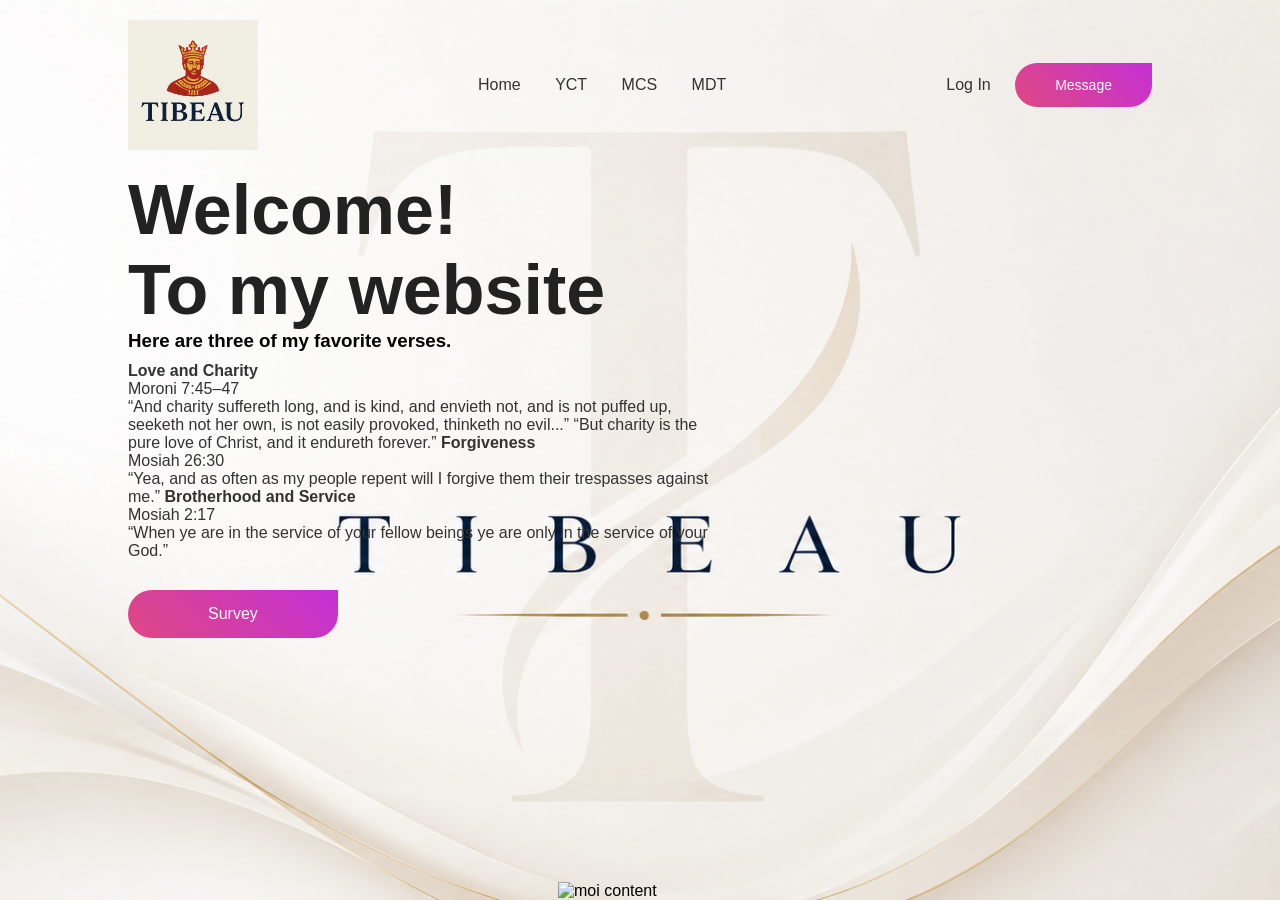
==== index.html @ 1c5234b1 "ok" ====
<!DOCTYPE html>
<html lang="en">
  <head>
    <meta charset="UTF-8">
    <meta name="viewport" content="width=device-width, initial-scale=1.0">
    <title>Home</title>
    <link rel="stylesheet" href="styles.css">
  </head>
  <body>
    <div class="hero">
      <nav>
        <img src="Photos/log0.png"  alt="l'entete de la page" class="logo">
        <ul> 
          <li><a href="index.html">Home</a></li>
          <li><a href="yaya.html">YCT</a></li>
          <li><a href="mcs.html">MCS</a></li>
          <li><a href="marc.html">MDT</a></li>
        </ul>
    <div>
    <a href="#" class="login-btn">Log In</a> 
    <a href="marc.html" class="msg">Message</a>
   </div>
      </nav>
      <div class="content">
        <h1 class="anim">Welcome!<br>To my website</h1>
        <h3>Here are three of my favorite verses.</h3>
        <p class="anim"><b>Love and Charity</b><br>
          Moroni 7:45–47<br>
          “And charity suffereth long, and is kind, and envieth not, and is not puffed up, seeketh not her own, is not easily provoked, thinketh no evil...”
          “But charity is the pure love of Christ, and it endureth forever.”
         <b>Forgiveness</b><br>
          Mosiah 26:30<br>
          “Yea, and as often as my people repent will I forgive them their trespasses against me.”
         <b>Brotherhood and Service</b><br>
          Mosiah 2:17<br>
          “When ye are in the service of your fellow beings ye are only in the service of your God.”</p>
          <a href="#" class="msg anim">Survey</a>
          </div>
          <div>
            <img src="photos/mo.jpeg"  alt="moi content" class="moi anim">
          </div>
          
    </div>
  </body>
 </html>
---- styles.css ----
*{
  margin: 0;
  padding: 0;
  box-sizing: border-box;
  font-family: Verdana, Geneva, Tahoma, sans-serif;
}
.hero{
  width: 100%;
  min-height: 100vh;
  background-image: url(Photos/logo1.png);
  background-position: center;
  background-size: cover;
  padding: 10px 10%;
  overflow: hidden;
  position: relative;
}
.plein{
  background-image: url(photos/Hi\,\ I\'m\ Marc\ Tibeau.jpg);
}

nav{
  padding: 10px 0;
  display: flex;
  align-items: center;
  justify-content: space-between;
}
.logo{
  width: 130px;
}

nav ul li{
  display: inline-block;
  list-style: none;
  margin: 10px 15px;
}
nav ul li a{
  text-decoration: none;
  color: #333;
  font-weight: 400;
}
.login-btn{
  text-decoration: none;
  color: #333;
  margin-right: 20px;
  font-weight: 400px;
}
.msg{
  display: inline-block;
  text-decoration: none;
  padding: 14px 40px;
  color: #fff;
  background-image: linear-gradient(45deg, #df4881, #c430d7);
  font-size: 14px;
  border-radius: 25px;
  border-top-right-radius: 0;
  transition: 0.5s;
}
.content{
  margin-top: 10px;
  max-width: 600px;

}
.content h1{
  font-size: 70px;
  color: #222;
}
.content p{
  margin: 10px 0 30px;
  color: #333;
  animation-delay: 0.5s;
}
.content .msg{
  padding: 15px 80px;
  font-size: 16px;
  animation-delay: 1s;
}
.msg:hover{
border-top-right-radius: 30px;
}
.moi{
  width: 530px;
  position: absolute;
  bottom: 0;
  right: 15%;
}
.moi.anim{
  animation-delay: 1.5s;
}
.anim{
  opacity: 0;
  transform: translateY(30px);
  animation: moveup 0.5s linear forwards;
}
@keyframes moveup{
  100%{
    opacity: 1;
    transform: translateY(0px);
  }
}
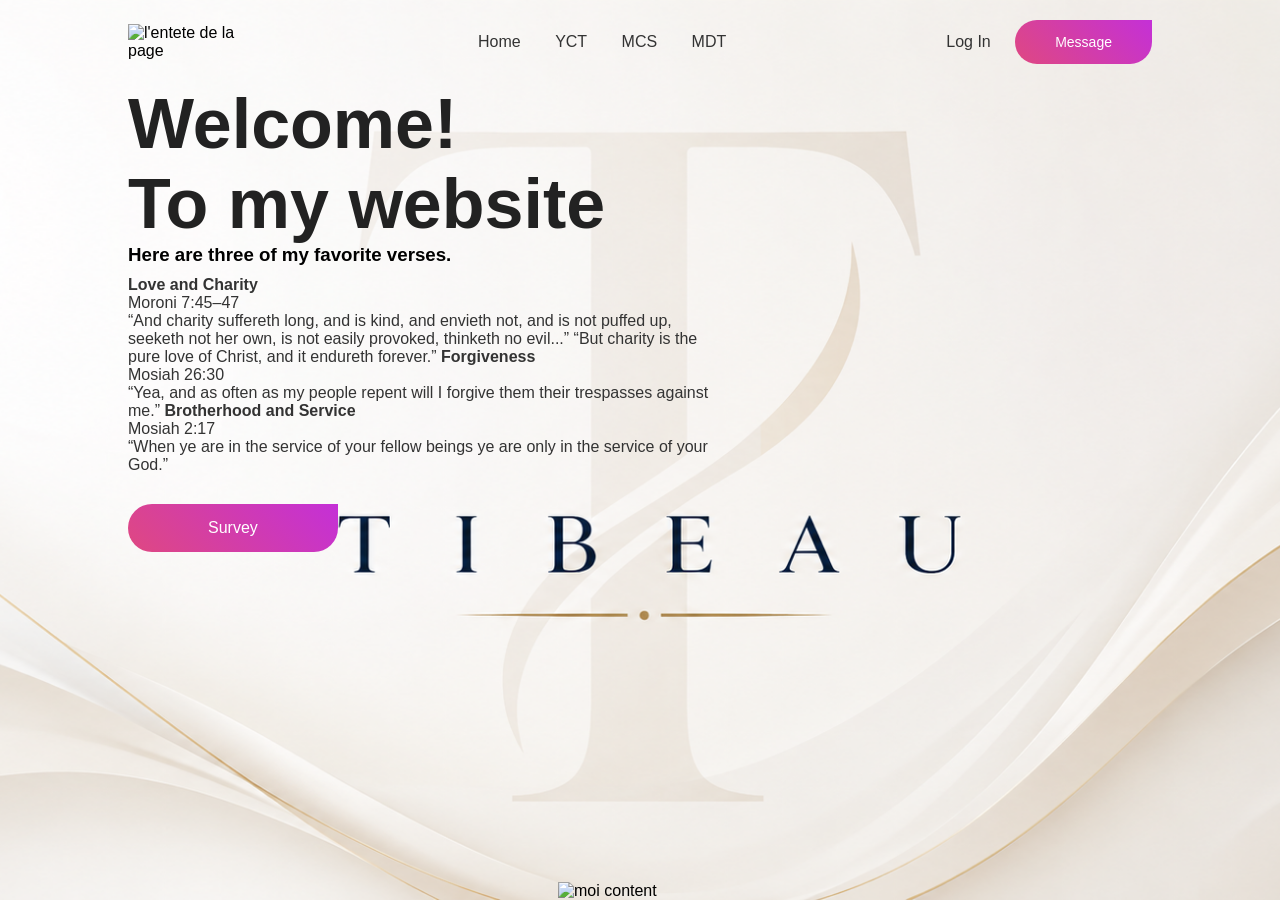
==== commit 4b7756bf: "ok" ====
--- a/index.html
+++ b/index.html
@@ -9,7 +9,7 @@
   <body>
     <div class="hero">
       <nav>
-        <img src="Photos/log0.png"  alt="l'entete de la page" class="logo">
+        <img src="photos/log0.png"  alt="l'entete de la page" class="logo">
         <ul> 
           <li><a href="index.html">Home</a></li>
           <li><a href="yaya.html">YCT</a></li>
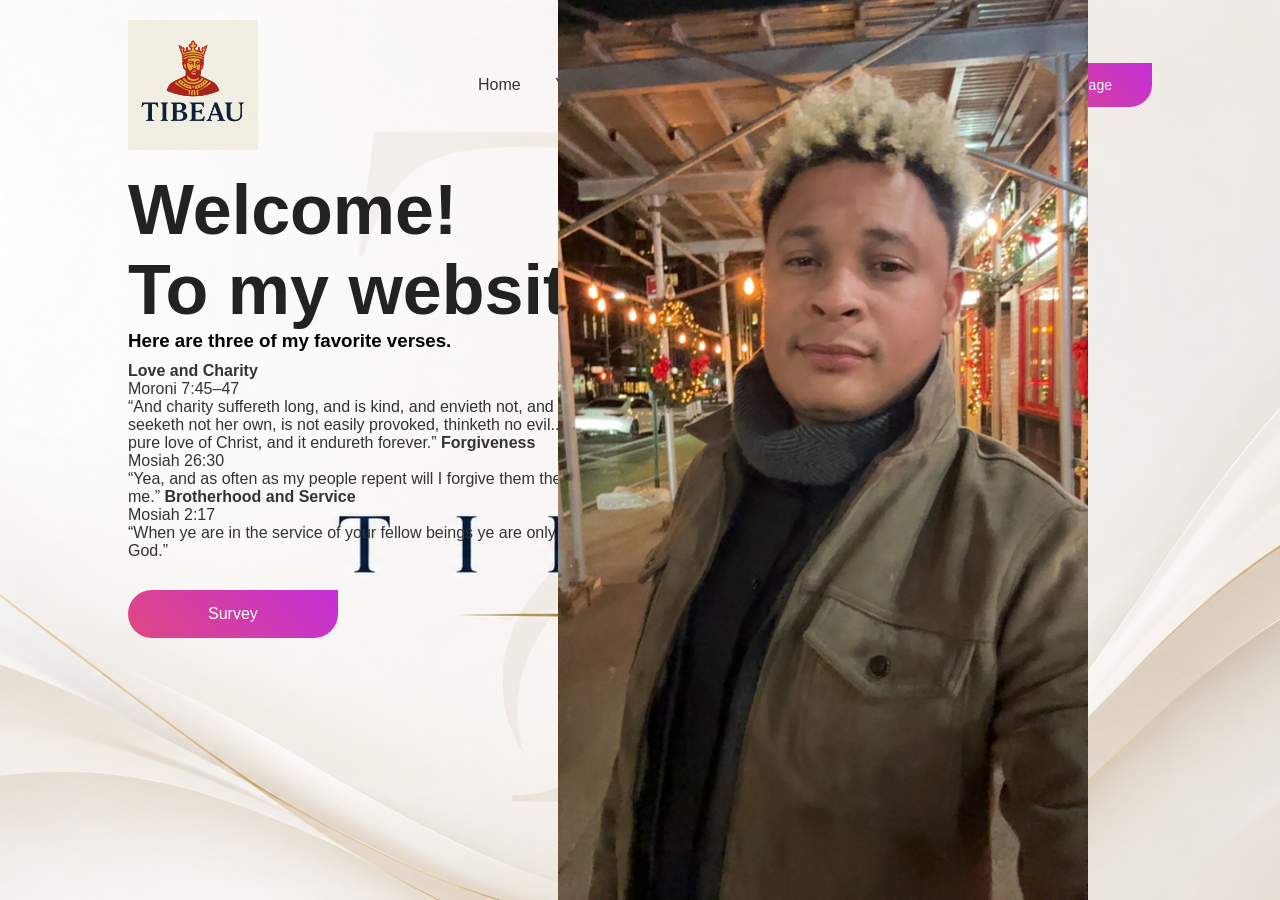
==== commit ca5a3e54: "okat" ====
--- a/index.html
+++ b/index.html
@@ -9,7 +9,7 @@
   <body>
     <div class="hero">
       <nav>
-        <img src="photos/log0.png"  alt="l'entete de la page" class="logo">
+        <img src="Photos/log0.png"  alt="l'entete de la page" class="logo">
         <ul> 
           <li><a href="index.html">Home</a></li>
           <li><a href="yaya.html">YCT</a></li>
@@ -37,7 +37,7 @@
           <a href="#" class="msg anim">Survey</a>
           </div>
           <div>
-            <img src="photos/mo.jpeg"  alt="moi content" class="moi anim">
+            <img src="Photos/mo.jpeg"  alt="moi content" class="moi anim">
           </div>
           
     </div>
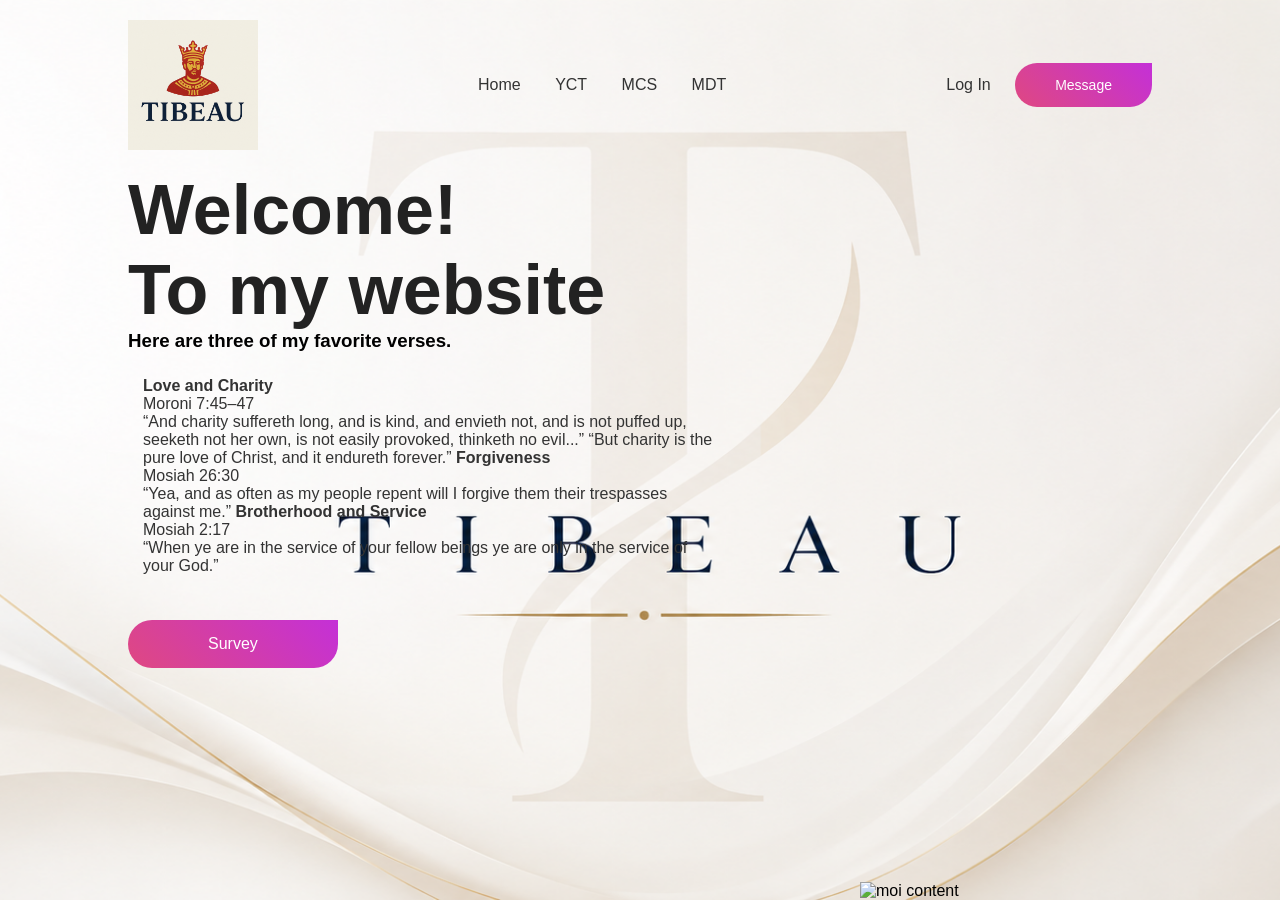
==== commit d0d67ab1: "si" ====
--- a/index.html
+++ b/index.html
@@ -35,9 +35,9 @@
           Mosiah 2:17<br>
           “When ye are in the service of your fellow beings ye are only in the service of your God.”</p>
           <a href="#" class="msg anim">Survey</a>
-          </div>
+          </div class="mo">
           <div>
-            <img src="Photos/mo.jpeg"  alt="moi content" class="moi anim">
+            <img src="photos/fetdec.jpeg"  alt="moi content" class="moi anim">
           </div>
           
     </div>
--- a/styles.css
+++ b/styles.css
@@ -60,11 +60,16 @@
   max-width: 600px;
 
 }
+.mo{
+  width: 150px;
+  height: auto;
+}
 .content h1{
   font-size: 70px;
   color: #222;
 }
 .content p{
+  padding: 15px;
   margin: 10px 0 30px;
   color: #333;
   animation-delay: 0.5s;
@@ -78,14 +83,15 @@
 border-top-right-radius: 30px;
 }
 .moi{
-  width: 530px;
+  width: 100px;
   position: absolute;
   bottom: 0;
-  right: 15%;
+  right: 25%;
 }
 .moi.anim{
   animation-delay: 1.5s;
 }
+
 .anim{
   opacity: 0;
   transform: translateY(30px);
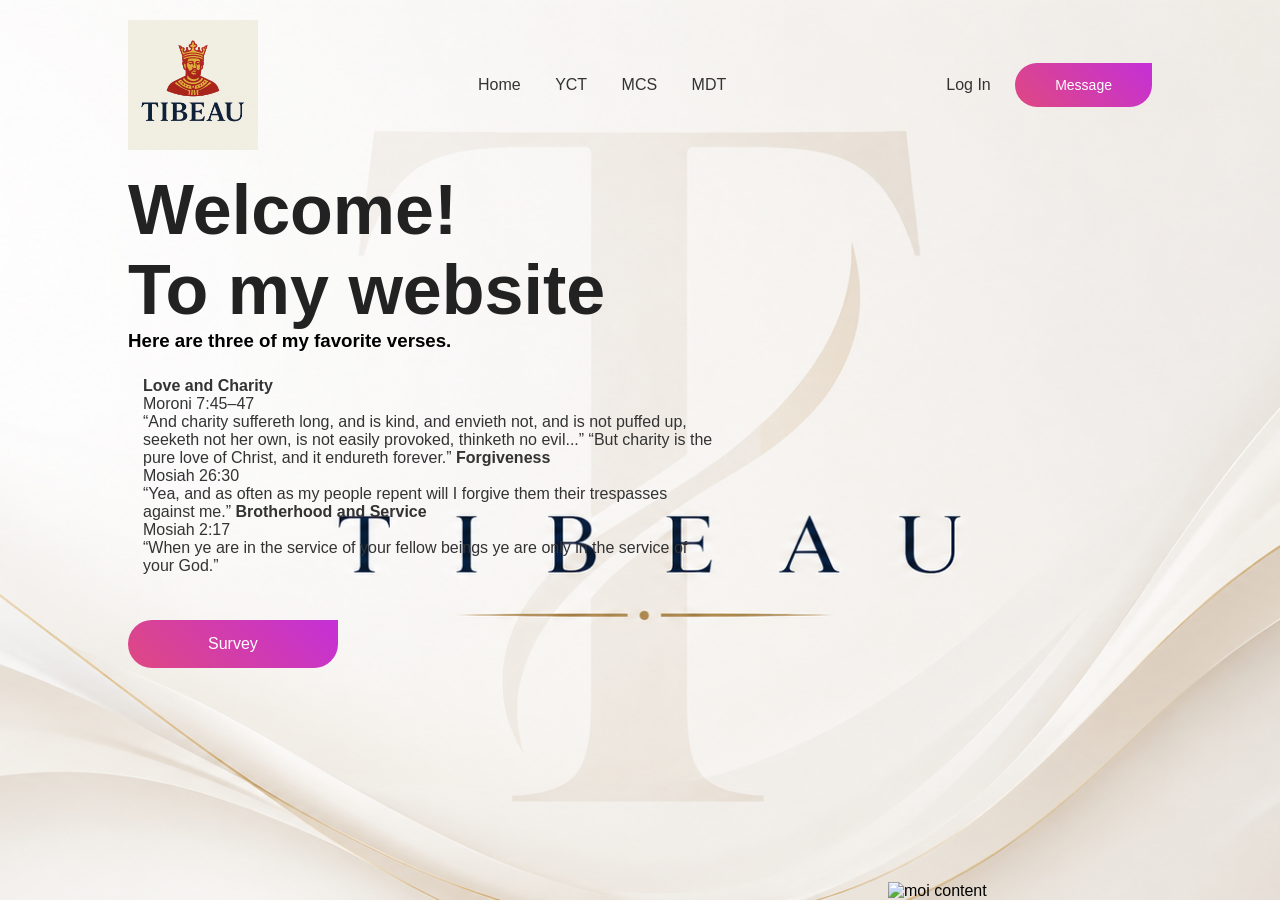
==== commit 66ee8166: "ok" ====
--- a/index.html
+++ b/index.html
@@ -37,7 +37,7 @@
           <a href="#" class="msg anim">Survey</a>
           </div class="mo">
           <div>
-            <img src="photos/fetdec.jpeg"  alt="moi content" class="moi anim">
+            <img src="Photos/fetdec.jpeg"  alt="moi content" class="moi anim">
           </div>
           
     </div>
--- a/styles.css
+++ b/styles.css
@@ -83,10 +83,10 @@
 border-top-right-radius: 30px;
 }
 .moi{
-  width: 100px;
+  width: 200px;
   position: absolute;
   bottom: 0;
-  right: 25%;
+  right: 15%;
 }
 .moi.anim{
   animation-delay: 1.5s;
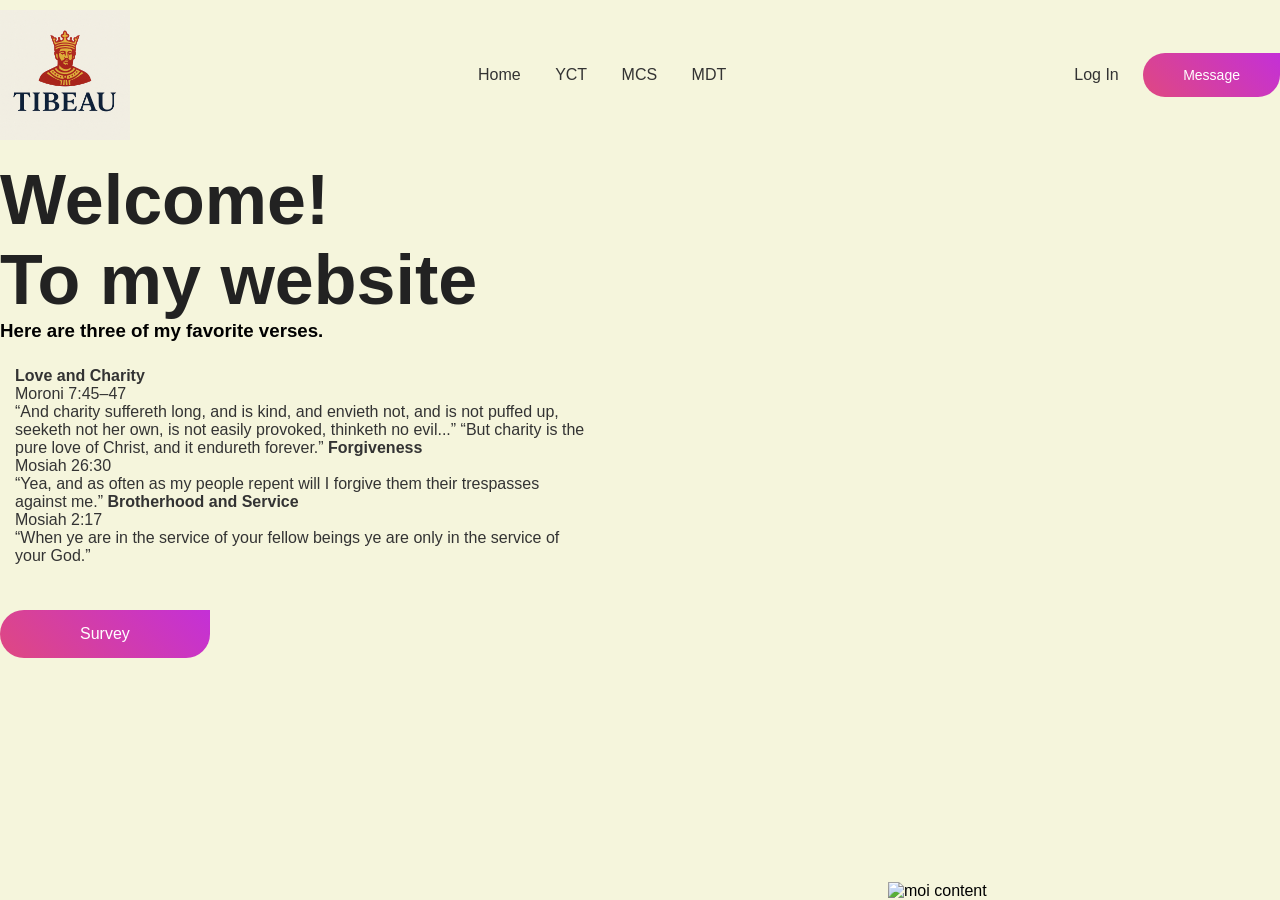
==== commit a6c33d1d: "y" ====
--- a/index.html
+++ b/index.html
@@ -7,7 +7,7 @@
     <link rel="stylesheet" href="styles.css">
   </head>
   <body>
-    <div class="hero">
+    <div>
       <nav>
         <img src="Photos/log0.png"  alt="l'entete de la page" class="logo">
         <ul> 
--- a/styles.css
+++ b/styles.css
@@ -1,21 +1,9 @@
 *{
+  background-color: beige;
   margin: 0;
   padding: 0;
   box-sizing: border-box;
   font-family: Verdana, Geneva, Tahoma, sans-serif;
-}
-.hero{
-  width: 100%;
-  min-height: 100vh;
-  background-image: url(Photos/logo1.png);
-  background-position: center;
-  background-size: cover;
-  padding: 10px 10%;
-  overflow: hidden;
-  position: relative;
-}
-.plein{
-  background-image: url(photos/Hi\,\ I\'m\ Marc\ Tibeau.jpg);
 }
 
 nav{
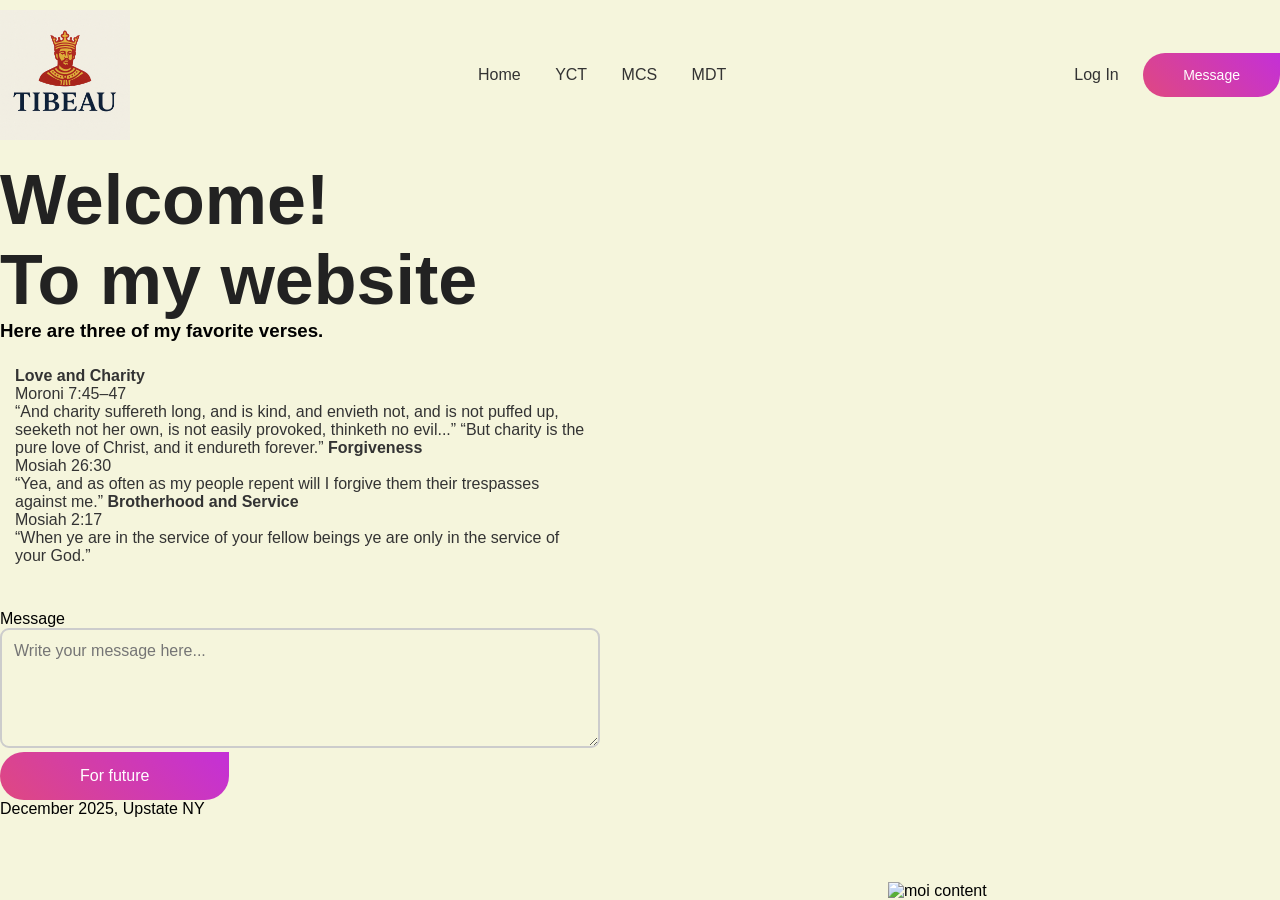
==== commit adecef9c: "y" ====
--- a/index.html
+++ b/index.html
@@ -34,11 +34,15 @@
          <b>Brotherhood and Service</b><br>
           Mosiah 2:17<br>
           “When ye are in the service of your fellow beings ye are only in the service of your God.”</p>
-          <a href="#" class="msg anim">Survey</a>
+          <label for="message">Message</label>
+          <textarea id="message" name="message" rows="7" cold="55" placeholder="Write your message here..."></textarea>
+          <a href="#" class="msg anim">For future </a>
           </div class="mo">
-          <div>
-            <img src="Photos/fetdec.jpeg"  alt="moi content" class="moi anim">
-          </div>
+          <figure>
+            <img src="photos/mo.jpeg"  alt="moi content" class="moi anim">
+            <figcaption>December 2025, Upstate NY</figcaption>
+          </figure>
+          
           
     </div>
   </body>
--- a/styles.css
+++ b/styles.css
@@ -25,6 +25,16 @@
   text-decoration: none;
   color: #333;
   font-weight: 400;
+}
+nav > ul > li:hover {
+  background-color: #dfdfe2;
+  color: #1b1b32;
+  cursor: pointer;
+}
+
+li > a {
+  color: inherit;
+  text-decoration: none;
 }
 .login-btn{
   text-decoration: none;
@@ -90,4 +100,13 @@
     opacity: 1;
     transform: translateY(0px);
   }
+}
+textarea{
+  width:100%;
+  height: 120px;
+  padding: 12px;
+  font-size: 16px;
+  border: 2px solid #ccc;
+  border-radius: 9px;
+  resize: vertical;
 }
